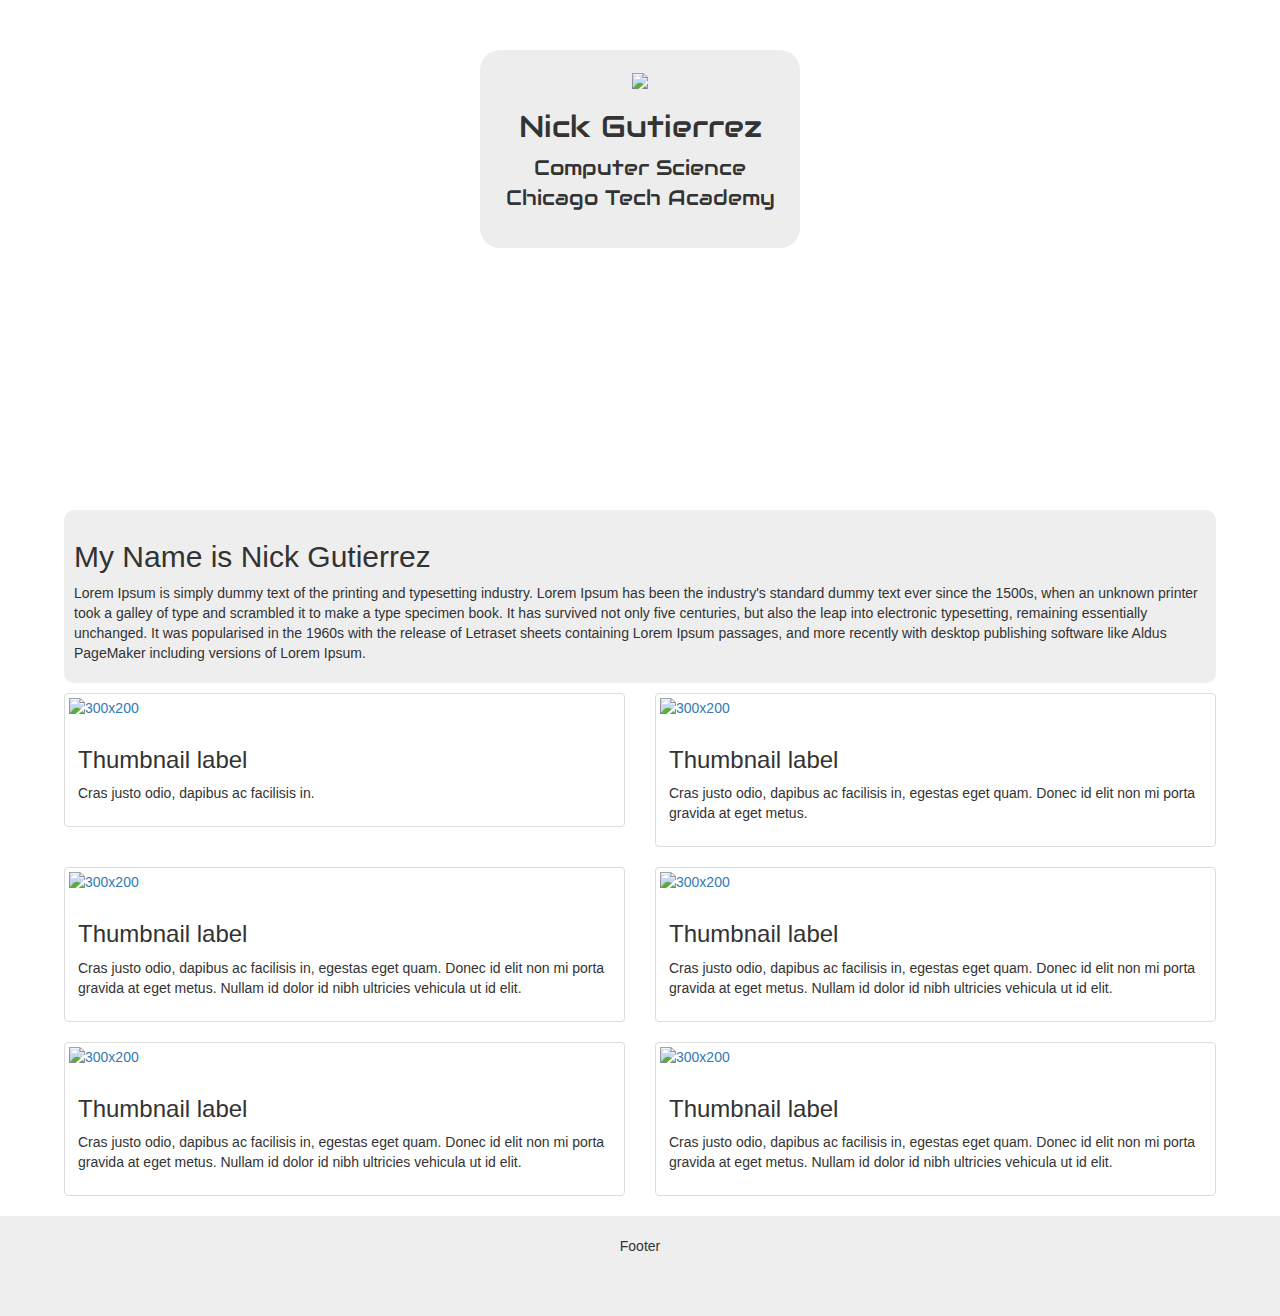
==== index.html @ 6a84e1a7 "uploaded example code" ====
<!DOCTYPE html>
<html>
<head>
  <meta charset="utf-8">
  <title>Nick Gutierrez - Portfolio</title>
  <link type="text/css" rel="stylesheet" href="stylesheets/normalize.css"> 
    <!--The link above called "normalize" goes to a CSS page that reset all of the browser defaults. Needs to be on Every Page-->
  <link rel="stylesheet" href="https://maxcdn.bootstrapcdn.com/bootstrap/3.3.5/css/bootstrap.min.css">
    <!--This is the link to the Bootstrap file, via CDN. This means you don't have to download it, it accesses a CSS page from the internet-->
  <link type="text/css" rel="stylesheet" href="stylesheets/landing.css">
    <!--This files goes to the CSS page I provided for the landing page. You can Open it as an example, but DO NOT EDIT IT! Any changes should go on a different CSS document-->
  <link type="text/css" rel="stylesheet" href="stylesheets/style.css">
    <!--This file will be the one that you customize yourself, with your own code.-->
  <link href='https://fonts.googleapis.com/css?family=Audiowide' rel='stylesheet' type='text/css'>
      <!--This link is for the google fonts API, which lets you customize .-->
  <meta name="viewport" content="width=device-width, initial-scale=1">
    <!--This makes the webpage check the size of the device it's on. This lets your page be mobile responsive-->
</head>
<body>
  <div class="jumbotron">
      <div class="portrait_name">
        <img class="portrait" src="http://nickgutierrez.xyz/img/otter.jpg">
        <h2>Nick Gutierrez</h2>
        <p>Computer Science<br>
          Chicago Tech Academy</p>
      </div>
  </div>

<content>
    <article>
        <h2>My Name is Nick Gutierrez</h2>
        <p>Lorem Ipsum is simply dummy text of the printing and typesetting industry. Lorem Ipsum has been the industry's standard dummy text ever since the 1500s, when an unknown printer took a galley of type and scrambled it to make a type specimen book. It has survived not only five centuries, but also the leap into electronic typesetting, remaining essentially unchanged. It was popularised in the 1960s with the release of Letraset sheets containing Lorem Ipsum passages, and more recently with desktop publishing software like Aldus PageMaker including versions of Lorem Ipsum.</p>
    </article>

<div class="thumbnail_space">
<div class="row">
    <div class="col-sm-6 col-md-6">
        <div class="thumbnail">
          <a target="_blank" href=""><img  alt="300x200" src="http://nickgutierrez.xyz/img/filler_image.svg" class="thumbnail_image img-responsive"></a>
            <div class="caption">
                 <h3>Thumbnail label</h3>

                <p>Cras justo odio, dapibus ac facilisis in.</p>

            </div>
        </div>
    </div>
    <div class="col-sm-6 col-md-6">
        <div class="thumbnail">
          <a target="_blank" href=""><img  alt="300x200" src="http://nickgutierrez.xyz/img/filler_image.svg" class="thumbnail_image img-responsive"></a>
            <div class="caption">
                 <h3>Thumbnail label</h3>

                <p>Cras justo odio, dapibus ac facilisis in, egestas eget quam. Donec id
                    elit non mi porta gravida at eget metus.</p>
            </div>
        </div>
    </div>
    
    <!-- Add the extra clearfix for only the required viewport -->
  <div class="clearfix visible-xs-block"></div>
    
    <div class="col-sm-6 col-md-6">
        <div class="thumbnail">
          <a target="_blank" href=""><img  alt="300x200" src="http://nickgutierrez.xyz/img/filler_image.svg" class="thumbnail_image img-responsive"></a>
            <div class="caption">
                 <h3>Thumbnail label</h3>

                <p>Cras justo odio, dapibus ac facilisis in, egestas eget quam. Donec id
                    elit non mi porta gravida at eget metus. Nullam id dolor id nibh ultricies
                    vehicula ut id elit.</p>

                          </div>
        </div>
    </div>
    <div class="col-sm-6 col-md-6">
        <div class="thumbnail">
          <a target="_blank" href=""><img  alt="300x200" src="http://nickgutierrez.xyz/img/filler_image.svg" class="thumbnail_image img-responsive"></a>
            <div class="caption">
                 <h3>Thumbnail label</h3>

                <p>Cras justo odio, dapibus ac facilisis in, egestas eget quam. Donec id
                    elit non mi porta gravida at eget metus. Nullam id dolor id nibh ultricies
                    vehicula ut id elit.</p>

                          </div>
        </div>
    </div>
    
    <!-- Add the extra clearfix for only the required viewport -->
  <div class="clearfix visible-xs-block"></div>
    
    <div class="col-sm-6 col-md-6">
        <div class="thumbnail">
          <a target="_blank" href=""><img  alt="300x200" src="http://nickgutierrez.xyz/img/filler_image.svg" class="thumbnail_image img-responsive"></a>
            <div class="caption">
                 <h3>Thumbnail label</h3>

                <p>Cras justo odio, dapibus ac facilisis in, egestas eget quam. Donec id
                    elit non mi porta gravida at eget metus. Nullam id dolor id nibh ultricies
                    vehicula ut id elit.</p>

                          </div>
        </div>
    </div>
    <div class="col-sm-6 col-md-6">
        <div class="thumbnail">
          <a target="_blank" href=""><img  alt="300x200" src="http://nickgutierrez.xyz/img/filler_image.svg" class="thumbnail_image img-responsive"></a>
            <div class="caption">
                 <h3>Thumbnail label</h3>

                <p>Cras justo odio, dapibus ac facilisis in, egestas eget quam. Donec id
                    elit non mi porta gravida at eget metus. Nullam id dolor id nibh ultricies
                    vehicula ut id elit.</p>

                          </div>
        </div>
    </div>
</div>

</div> <!--End of Row-->
</div><!--End of thumbnail_space-->
</content>

<footer>
    Footer
</footer>
<!--This stuff is the javascript information. The top is for jQuery, the second is Bootstrap, and the 3rd is one one you will edit-->
	<script src="http://code.jquery.com/jquery-1.11.0.min.js" type="text/javascript" charset="utf-8"></script>
	<script src="https://maxcdn.bootstrapcdn.com/bootstrap/3.3.5/js/bootstrap.min.js"></script>
	<script src="js/scripts.js" type="text/javascript" charset="utf-8"></script>
</body>
---- stylesheets/landing.css ----
/**********************************
GENERAL
***********************************/


/**********************************
NAVIGATION 
***********************************/



/**********************************
HEADER
***********************************/

.portrait{
    max-width:auto;
    max-height:250px;
}

.jumbotron{
    text-align:center;
    margin-bottom:10px;
    height:500px;
    padding-top:50px;
}

.portrait_name{
    width:320px;
    margin:0 auto;
    padding:20px;
    border-radius:20px;
}

/**********************************
MAIN CONTENT
***********************************/
.thumbnail_space{
    max-width:90%;
    margin:0 auto;
}

.thumbnail_image{
  max-height:200px;
  max-width:242px;
}

article{
    width:90%;
    margin:0 auto;
    padding:10px;
    border-radius:10px;
    margin-bottom:10px;
}

/**********************************
FOOTER - Layout and Sizing
***********************************/
footer{
    height:100px;
    text-align:center;
    padding:20px;
}

/**********************************
PAGE: _______
***********************************/



/**********************************
FONTS
***********************************/
.portrait_name{
    font-family: 'Audiowide', cursive;
}

/**********************************
COLORS and BACKGROUNDS
Color 1: #eee
Color 1:
Color 1:
Color 1:
Color 1:
***********************************/

article{
    background:#eee;
}

footer{
    background:#eee;
}

.jumbotron{
  background: url('https://picjumbo.imgix.net/HNCK8910.jpg?q=40&w=1650&sharp=30') no-repeat center;
  background-size: cover;
}

.portrait_name{
    background: rgba(230, 230, 230, 0.7);
}
---- stylesheets/style.css ----
/*
  Built Mobile First: All Generic sizing and layouts are placed in main part of CSS. 
  All sizing and layout changes specific to screen sizes is down in media-query area.
  All color based things are seperate to allow for tweaking later out.
*/

/**********************************
GENERAL
***********************************/


/**********************************
NAVIGATION 
***********************************/



/**********************************
HEADER
***********************************/


/**********************************
MAIN CONTENT
***********************************/


/**********************************
FOOTER - Layout and Sizing
***********************************/


/**********************************
PAGE: _______
***********************************/



/**********************************
FONTS
***********************************/



/**********************************
COLORS and BACKGROUNDS
Color 1:
Color 1:
Color 1:
Color 1:
Color 1:
***********************************/
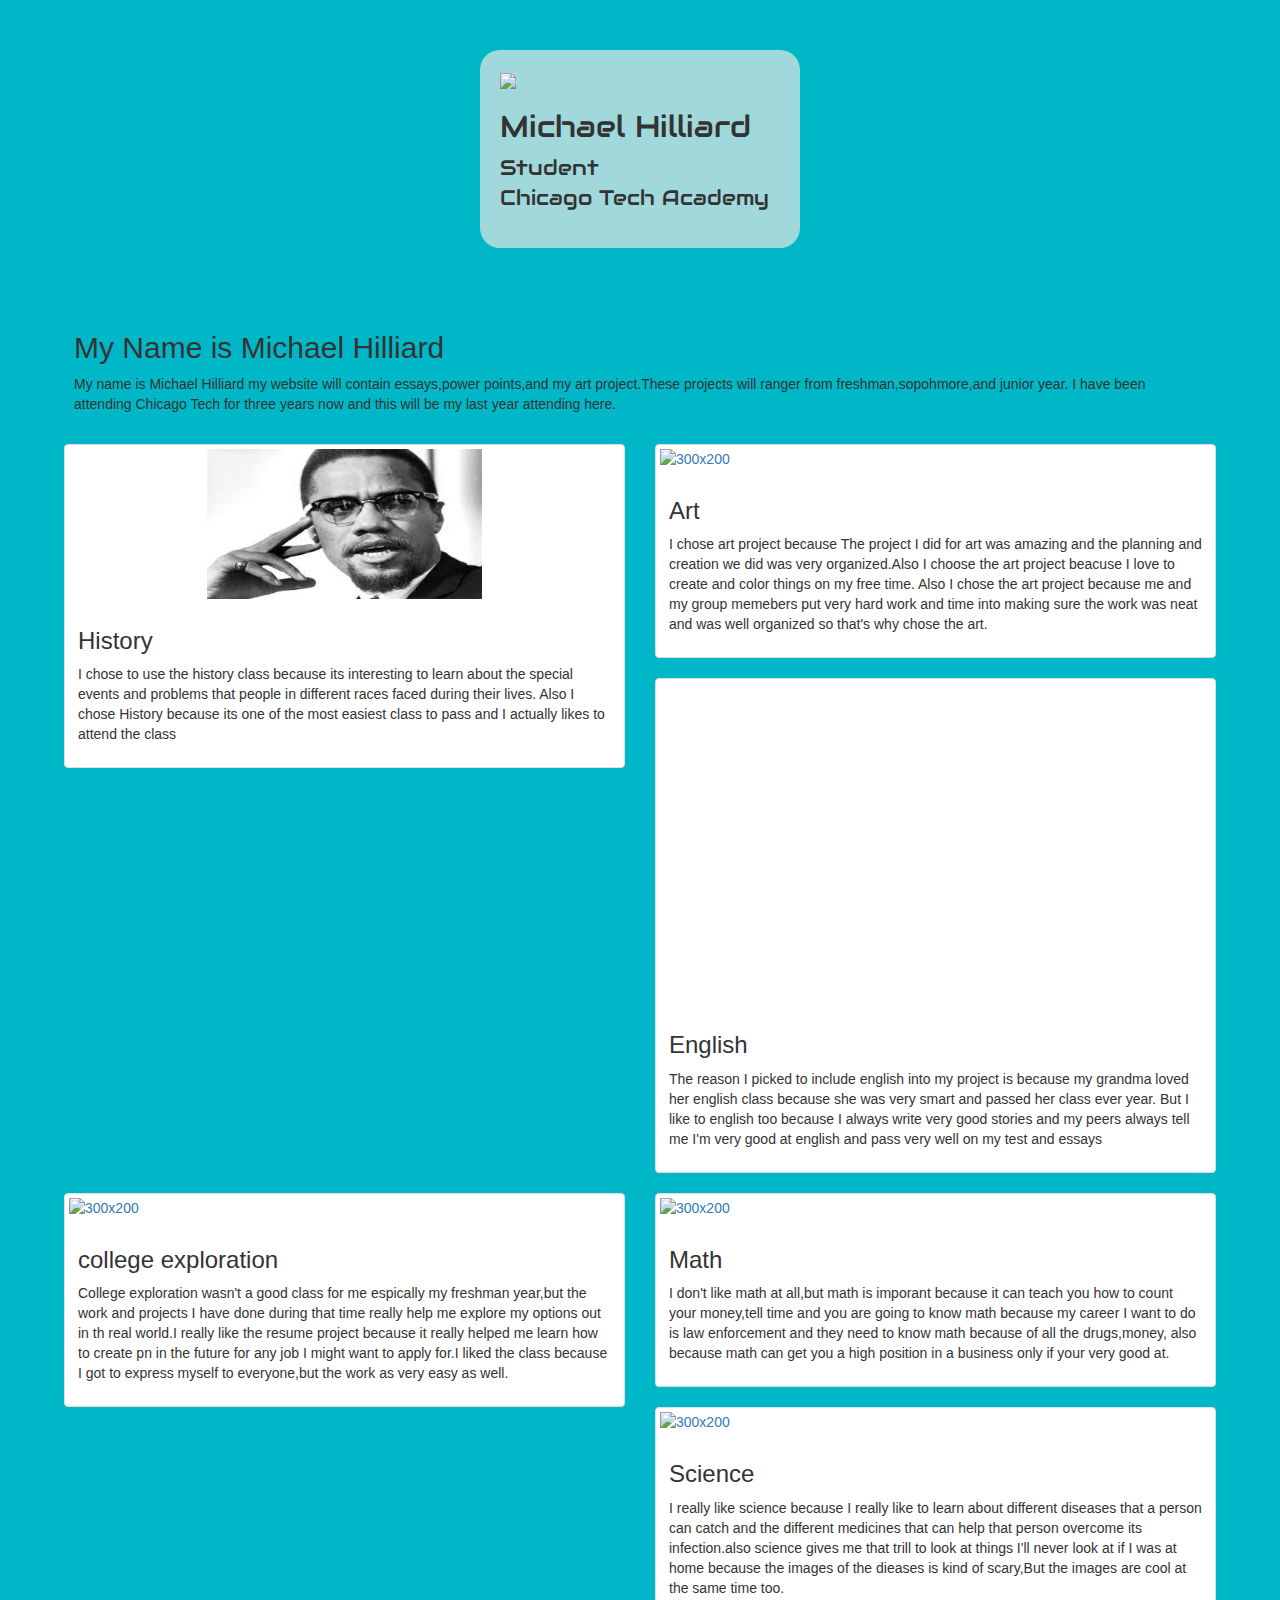
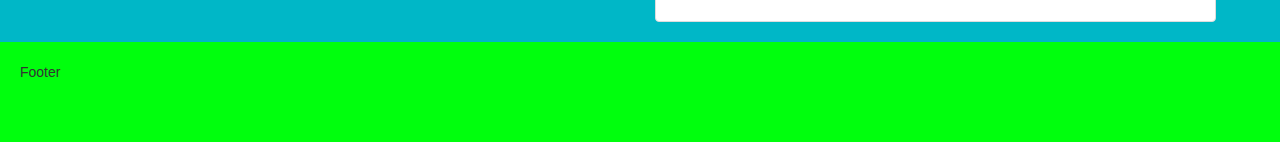
==== commit 8b833350: "Finished" ====
--- a/index.html
+++ b/index.html
@@ -2,7 +2,7 @@
 <html>
 <head>
   <meta charset="utf-8">
-  <title>Nick Gutierrez - Portfolio</title>
+  <title>Michael Hilliard - Portfolio</title>
   <link type="text/css" rel="stylesheet" href="stylesheets/normalize.css"> 
     <!--The link above called "normalize" goes to a CSS page that reset all of the browser defaults. Needs to be on Every Page-->
   <link rel="stylesheet" href="https://maxcdn.bootstrapcdn.com/bootstrap/3.3.5/css/bootstrap.min.css">
@@ -19,40 +19,39 @@
 <body>
   <div class="jumbotron">
       <div class="portrait_name">
-        <img class="portrait" src="http://nickgutierrez.xyz/img/otter.jpg">
-        <h2>Nick Gutierrez</h2>
-        <p>Computer Science<br>
+        <img class="portrait" src="http://i1028.photobucket.com/albums/y346/mhilliard2/facebook_1449849884330_zpsmlkvtirh.jpg">
+        <h2>Michael Hilliard</h2>
+        <p>Student<br>
           Chicago Tech Academy</p>
       </div>
   </div>
 
 <content>
     <article>
-        <h2>My Name is Nick Gutierrez</h2>
-        <p>Lorem Ipsum is simply dummy text of the printing and typesetting industry. Lorem Ipsum has been the industry's standard dummy text ever since the 1500s, when an unknown printer took a galley of type and scrambled it to make a type specimen book. It has survived not only five centuries, but also the leap into electronic typesetting, remaining essentially unchanged. It was popularised in the 1960s with the release of Letraset sheets containing Lorem Ipsum passages, and more recently with desktop publishing software like Aldus PageMaker including versions of Lorem Ipsum.</p>
+        <h2>My Name is Michael Hilliard</h2>
+        <p>My name is Michael Hilliard my website will contain essays,power points,and my art project.These projects will ranger from freshman,sopohmore,and junior year. I have been attending Chicago Tech for three years now and this will be my last year attending here.</p>
     </article>
 
 <div class="thumbnail_space">
 <div class="row">
     <div class="col-sm-6 col-md-6">
         <div class="thumbnail">
-          <a target="_blank" href=""><img  alt="300x200" src="http://nickgutierrez.xyz/img/filler_image.svg" class="thumbnail_image img-responsive"></a>
+          <a target="_blank" href=""><img  alt="300x200" src="[data-uri]" class="thumbnail_image img-responsive"></a>
             <div class="caption">
-                 <h3>Thumbnail label</h3>
+                 <h3>History</h3>
 
-                <p>Cras justo odio, dapibus ac facilisis in.</p>
+                <p> I chose to use the history class because its interesting to learn about the special events and problems that people in different races faced during their lives. Also I chose History because its one of the most easiest class to pass and I actually likes to attend the class</p>
 
             </div>
         </div>
     </div>
     <div class="col-sm-6 col-md-6">
         <div class="thumbnail">
-          <a target="_blank" href=""><img  alt="300x200" src="http://nickgutierrez.xyz/img/filler_image.svg" class="thumbnail_image img-responsive"></a>
+          <a target="_blank" href="Art.html"><img  alt="300x200" src="http://i1028.photobucket.com/albums/y346/mhilliard2/IMG_2411_zpsxrpmqyv6.jpg"="thumbnail_image img-responsive"></a>
             <div class="caption">
-                 <h3>Thumbnail label</h3>
+                 <h3>Art</h3>
 
-                <p>Cras justo odio, dapibus ac facilisis in, egestas eget quam. Donec id
-                    elit non mi porta gravida at eget metus.</p>
+                <p>I chose art project because The project I did for art was amazing and the planning and creation we did was very organized.Also I choose the art project beacuse I love to create and color things on my free time. Also I chose the art project because me and my group memebers put very hard work and time into making sure the work was neat and was well organized so that's why chose the art.</p>
             </div>
         </div>
     </div>
@@ -62,26 +61,22 @@
     
     <div class="col-sm-6 col-md-6">
         <div class="thumbnail">
-          <a target="_blank" href=""><img  alt="300x200" src="http://nickgutierrez.xyz/img/filler_image.svg" class="thumbnail_image img-responsive"></a>
+          <a target="_blank" href=""><iframe width="560" height="315" src="https://www.youtube.com/embed/FpWwjZhiBc8" frameborder="0" allowfullscreen></iframe></a>
             <div class="caption">
-                 <h3>Thumbnail label</h3>
+                 <h3>English</h3>
 
-                <p>Cras justo odio, dapibus ac facilisis in, egestas eget quam. Donec id
-                    elit non mi porta gravida at eget metus. Nullam id dolor id nibh ultricies
-                    vehicula ut id elit.</p>
+                <p>The reason I picked to include english into my project is because my grandma loved her english class because she was very smart and passed her class ever year. But I like to english too because I always write very good stories and my peers always tell me I'm very good at english and pass very well on my test and essays</p>
 
                           </div>
         </div>
     </div>
     <div class="col-sm-6 col-md-6">
         <div class="thumbnail">
-          <a target="_blank" href=""><img  alt="300x200" src="http://nickgutierrez.xyz/img/filler_image.svg" class="thumbnail_image img-responsive"></a>
+          <a target="_blank" href="CE.html"><img  alt="300x200" src="http://i1028.photobucket.com/albums/y346/mhilliard2/2016-02-10%2011_45_51-Michael%20Hilliard%20science%20project%20presented%20one%20today%20-%20Google%20Slides_zpsoskrbgwy.png"></a>
             <div class="caption">
-                 <h3>Thumbnail label</h3>
+                 <h3>college exploration</h3>
 
-                <p>Cras justo odio, dapibus ac facilisis in, egestas eget quam. Donec id
-                    elit non mi porta gravida at eget metus. Nullam id dolor id nibh ultricies
-                    vehicula ut id elit.</p>
+                <p>College exploration wasn't a good class for me espically my freshman year,but the work and projects I have done during that time really help me explore my options out in th real world.I really like the resume project because it really helped me learn how to create pn in the future for any job I might want to apply for.I liked the class because I got to express myself to everyone,but the work as very easy as well.</p>
 
                           </div>
         </div>
@@ -92,26 +87,22 @@
     
     <div class="col-sm-6 col-md-6">
         <div class="thumbnail">
-          <a target="_blank" href=""><img  alt="300x200" src="http://nickgutierrez.xyz/img/filler_image.svg" class="thumbnail_image img-responsive"></a>
+          <a target="_blank" href="math.html"><img  alt="300x200" src="http://i1028.photobucket.com/albums/y346/mhilliard2/2016-02-08%2011_52_38-Police%20budget%20-%20Google%20Sheets_zps8dowleie.png"></a>
             <div class="caption">
-                 <h3>Thumbnail label</h3>
+                 <h3>Math</h3>
 
-                <p>Cras justo odio, dapibus ac facilisis in, egestas eget quam. Donec id
-                    elit non mi porta gravida at eget metus. Nullam id dolor id nibh ultricies
-                    vehicula ut id elit.</p>
+                <p>I don't like math at all,but math is imporant because it can teach you how to count your money,tell time and you are going to know math because my career I want to do is law enforcement and they need to know math because of all the drugs,money, also because math can get you a high position in a business only if your very good at.</p>
 
                           </div>
         </div>
     </div>
     <div class="col-sm-6 col-md-6">
         <div class="thumbnail">
-          <a target="_blank" href=""><img  alt="300x200" src="http://nickgutierrez.xyz/img/filler_image.svg" class="thumbnail_image img-responsive"></a>
+          <a target="_blank" href=""><img  alt="300x200" src="http://i1028.photobucket.com/albums/y346/mhilliard2/2016-02-10%2011_50_45-Leprosy%20Pathogen%20Page%20-%20Google%20Docs_zpsldwautto.png"></a>
             <div class="caption">
-                 <h3>Thumbnail label</h3>
+                 <h3>Science</h3>
 
-                <p>Cras justo odio, dapibus ac facilisis in, egestas eget quam. Donec id
-                    elit non mi porta gravida at eget metus. Nullam id dolor id nibh ultricies
-                    vehicula ut id elit.</p>
+                <p>I really like science because I really like to learn about different diseases that a person can catch and the different medicines that can help that person overcome its infection.also science gives me that trill to look at things I'll never look at if I was at home because the images of the dieases is kind of scary,But the images are cool at the same time too.</p>
 
                           </div>
         </div>
@@ -126,7 +117,7 @@
     Footer
 </footer>
 <!--This stuff is the javascript information. The top is for jQuery, the second is Bootstrap, and the 3rd is one one you will edit-->
-	<script src="http://code.jquery.com/jquery-1.11.0.min.js" type="text/javascript" charset="utf-8"></script>
+	<script src="https://code.jquery.com/jquery-1.11.0.min.js" type="text/javascript" charset="utf-8"></script>
 	<script src="https://maxcdn.bootstrapcdn.com/bootstrap/3.3.5/js/bootstrap.min.js"></script>
 	<script src="js/scripts.js" type="text/javascript" charset="utf-8"></script>
 </body>--- a/stylesheets/landing.css
+++ b/stylesheets/landing.css
@@ -19,9 +19,9 @@
 }
 
 .jumbotron{
-    text-align:center;
-    margin-bottom:10px;
-    height:500px;
+    text-align:left;
+    margin-bottom:5px;
+    height:px;
     padding-top:50px;
 }
 
@@ -41,8 +41,8 @@
 }
 
 .thumbnail_image{
-  max-height:200px;
-  max-width:242px;
+  max-height:150px;
+  width:50%;
 }
 
 article{
@@ -58,7 +58,7 @@
 ***********************************/
 footer{
     height:100px;
-    text-align:center;
+    text-align:left;
     padding:20px;
 }
 
@@ -85,15 +85,15 @@
 ***********************************/
 
 article{
-    background:#eee;
+    background:#00B7C7;
 }
 
 footer{
-    background:#eee;
+    background:#00B7C7;
 }
 
 .jumbotron{
-  background: url('https://picjumbo.imgix.net/HNCK8910.jpg?q=40&w=1650&sharp=30') no-repeat center;
+  background: url(https://picjumbo.imgix.net/HNCK0392.jpg?q=40&w=1650&sharp=30) no-repeat center;
   background-size: cover;
 }
 
--- a/stylesheets/style.css
+++ b/stylesheets/style.css
@@ -49,4 +49,12 @@
 Color 1:
 Color 1:
 Color 1:
-***********************************/+***********************************/
+
+body{
+  Background:#00B7C7;
+}
+
+footer{
+  background:#00FF0D;
+}